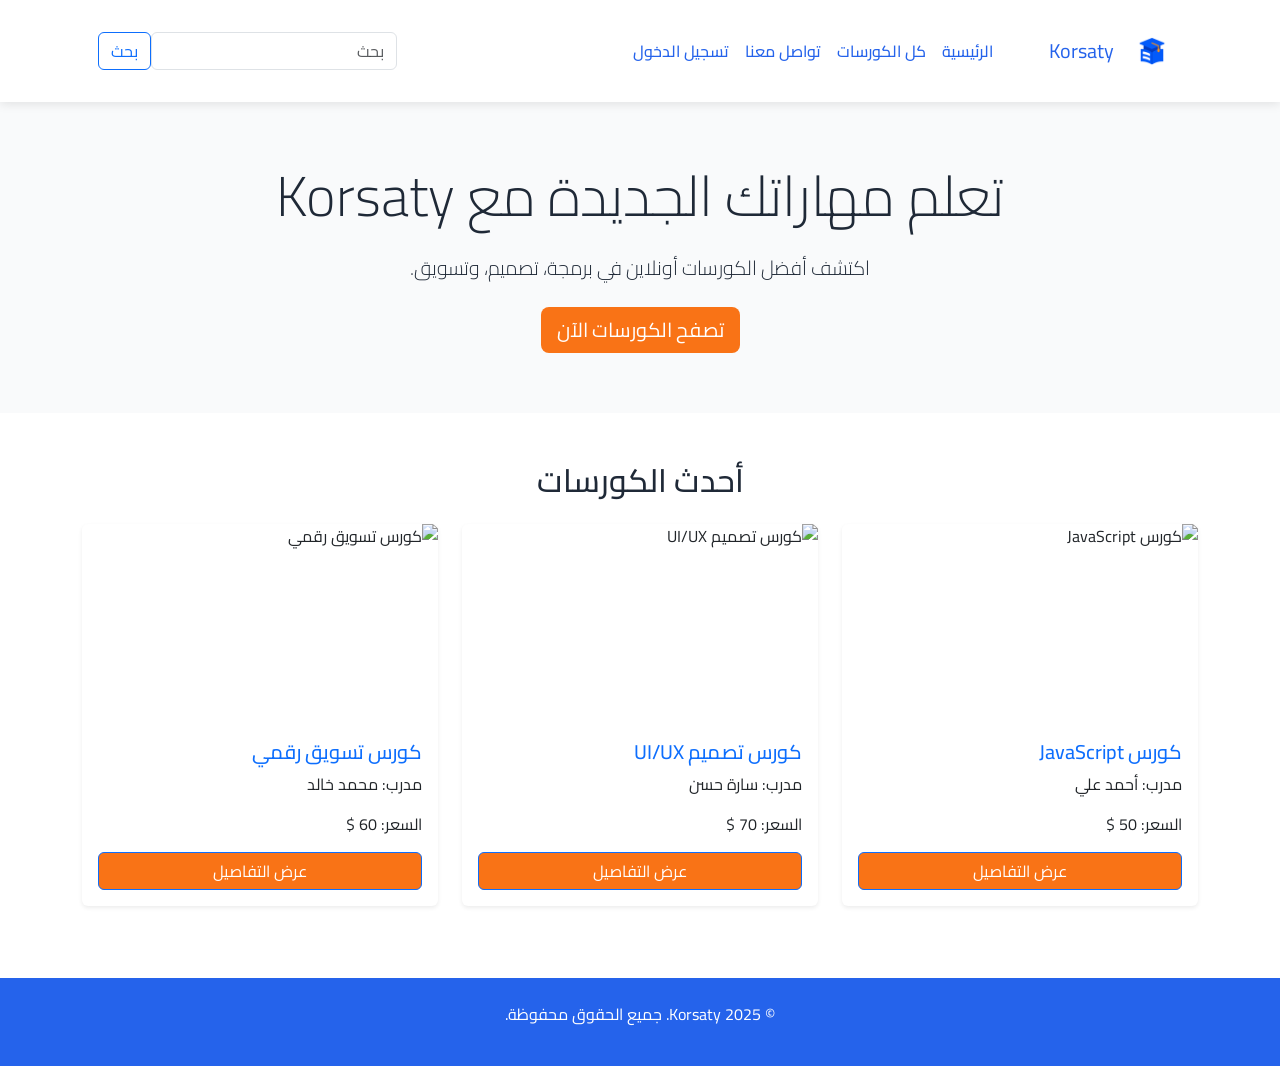
==== index.html @ c71ee263 "Add files via upload" ====
<!DOCTYPE html>
<html lang="ar" dir="rtl">
<head>
    <meta charset="UTF-8">
    <meta name="viewport" content="width=device-width, initial-scale=1.0">
    <title>Korsaty</title>
    <link href="https://cdn.jsdelivr.net/npm/bootstrap@5.3.0/dist/css/bootstrap.min.css" rel="stylesheet">
    <link href="https://fonts.googleapis.com/css2?family=Cairo:wght@400;700&display=swap" rel="stylesheet">
    <link rel="stylesheet" href="/css/style.css">
</head>
<body>
    <!-- شريط التنقل العلوي -->
    <nav class="navbar navbar-expand-lg">
        <div class="container">
            <a class="navbar-brand d-flex align-items-center" href="index.html">
                <img src="/images/logo/logo.png" alt="Logo" width="60" height="60">
                <span class="text-primary ms-2">Korsaty</span>
            </a>
            <button class="navbar-toggler" type="button" data-bs-toggle="collapse" data-bs-target="#navbarNav" aria-controls="navbarNav" aria-expanded="false" aria-label="Toggle navigation">
                <span class="navbar-toggler-icon"></span>
            </button>
            <div class="collapse navbar-collapse" id="navbarNav">
                <ul class="navbar-nav ms-auto">
                    <li class="nav-item"><a class="nav-link active" href="index.html">الرئيسية</a></li>
                    <li class="nav-item"><a class="nav-link" href="all-courses.html">كل الكورسات</a></li>
                    <li class="nav-item"><a class="nav-link" href="contact.html">تواصل معنا</a></li>
                    <!-- زر تسجيل الدخول/الخروج سيتم تحديثه بواسطة JavaScript -->
                    <li class="nav-item" id="authNavItem">
                        <a class="nav-link" href="login.html" id="authLink">تسجيل الدخول</a>
                    </li>
                </ul>
                <form class="d-flex ms-3">
                    <input class="form-control me-2" type="search" placeholder="بحث" aria-label="Search">
                    <button class="btn btn-outline-primary" type="submit">بحث</button>
                </form>
            </div>
        </div>
    </nav>

    <!-- قسم الترحيب الرئيسي -->
    <section class="hero-section text-center">
        <div class="container">
            <div class="alert alert-success text-center" id="welcomeMessage" style="display: none;">
                <!-- سيتم إضافة رسالة الترحيب هنا ديناميكيًا -->
            </div>
            <h1 class="display-4 mb-4">تعلم مهاراتك الجديدة مع Korsaty</h1>
            <p class="lead mb-4">اكتشف أفضل الكورسات أونلاين في برمجة، تصميم، وتسويق.</p>
            <a href="all-courses.html" class="btn btn-primary btn-lg">تصفح الكورسات الآن</a>
        </div>
    </section>

    <!-- قسم أحدث الكورسات -->
    <section class="container my-5">
        <h2 class="text-center mb-4">أحدث الكورسات</h2>
        <div id="courseList" class="row"></div>
    </section>

    <!-- الفوتر -->
    <footer class="text-center py-4">
        <p>© 2025 Korsaty. جميع الحقوق محفوظة.</p>
    </footer>

    <!-- نافذة تسجيل الحساب -->
    <div class="modal fade" id="registerModal" tabindex="-1" aria-labelledby="registerModalLabel" aria-hidden="true">
        <div class="modal-dialog">
            <div class="modal-content">
                <div class="modal-header">
                    <h5 class="modal-title" id="registerModalLabel">تسجيل حساب جديد</h5>
                    <button type="button" class="btn-close" data-bs-dismiss="modal" aria-label="Close"></button>
                </div>
                <div class="modal-body">
                    <form id="registerForm" class="row g-3 needs-validation" novalidate>
                        <div class="col-12">
                            <label for="username" class="form-label">اسم المستخدم:</label>
                            <input type="text" class="form-control" id="username" required placeholder="يرجى إدخال اسم المستخدم بالعربي">
                            <div class="invalid-feedback">يرجى إدخال اسم المستخدم بالعربي.</div>
                        </div>
                        <div class="col-12">
                            <label for="email" class="form-label">البريد الإلكتروني:</label>
                            <input type="email" class="form-control" id="email" required placeholder="يرجى إدخال البريد الإلكتروني">
                            <div class="invalid-feedback">يرجى إدخال بريد إلكتروني صحيح.</div>
                        </div>
                        <div class="col-12">
                            <label for="password" class="form-label">كلمة السر:</label>
                            <input type="password" class="form-control" id="password" required pattern="^\S+$" placeholder="يرجى إدخال كلمة السر بدون فراغات">
                            <div class="invalid-feedback">يرجى إدخال كلمة سر بدون فراغات.</div>
                        </div>
                        <div class="col-12">
                            <label for="phone" class="form-label">رقم التليفون:</label>
                            <input type="tel" class="form-control" id="phone" required pattern="^\+?\d{10,15}$" placeholder="يرجى إدخال رقم التليفون">
                            <div class="invalid-feedback">يرجى إدخال رقم تليفون صحيح (10-15 أرقام).</div>
                        </div>
                        <div class="col-12 text-center">
                        <button type="submit" class="btn btn-primary">تسجيل</button>
                        </div>
                    </form>
                </div>
            </div>
        </div>
    </div>

    <script src="https://cdn.jsdelivr.net/npm/bootstrap@5.3.0/dist/js/bootstrap.bundle.min.js"></script>
    <script src="/js/script.js"></script>
</body>
</html>
---- css/style.css ----
/* تنسيق عام للصفحة */
body {
    background-color: #FFFFFF;
    color: #1F2937;
    font-family: 'Cairo', sans-serif;
    direction: rtl;
}

/* تنسيق شريط التنقل */
.navbar {
    background-color: #FFFFFF;
    box-shadow: 0 2px 10px rgba(0,0,0,0.1);
    padding: 1rem 2rem;
}

.navbar-brand img {
    margin-left: 0.5rem;
}

.navbar-brand .text-primary {
    color: #2563EB !important;
}

.nav-link {
    color: #2563EB !important;
    font-weight: 500;
}

.nav-link:hover {
    color: #F97316 !important;
}

/* تنسيق قسم الترحيب */
.hero-section {
    background-color: #F9FAFB;
    padding: 60px 0;
    margin-bottom: 40px;
}

.hero-section .btn-primary {
    background-color: #F97316;
    border: none;
}

.hero-section .btn-primary:hover {
    background-color: #06B6D4;
}

/* تنسيق الكروت */
.card {
    border: none;
    transition: transform 0.2s;
}

.card:hover {
    transform: translateY(-5px);
    box-shadow: 0 5px 15px rgba(0,0,0,0.1);
}

/* تنسيق الأزرار */
.btn-primary {
    background-color: #F97316;
    color: #FFFFFF;
}

.btn-primary:hover {
    background-color: #06B6D4;
}

/* تنسيق الفوتر */
footer {
    background-color: #2563EB;
    color: #FFFFFF;
}

footer a {
    text-decoration: none;
}

footer a:hover {
    text-decoration: underline;
}

/* تنسيق قائمة المستخدمين */
#userList {
    min-height: 100px;
    max-height: 300px;
    overflow-y: auto;
}

/* تنسيق الجدول */
table {
    width: 100%;
}

/* تنسيقات للشاشات الصغيرة */
@media (max-width: 768px) {
    .hero-section h1 {
        font-size: 2rem;
    }
    .hero-section .btn-lg {
        font-size: 1rem;
        padding: 0.5rem 1rem;
    }
    .navbar-nav {
        margin-top: 1rem;
    }
    .card-img-top {
        height: 150px;
    }
}
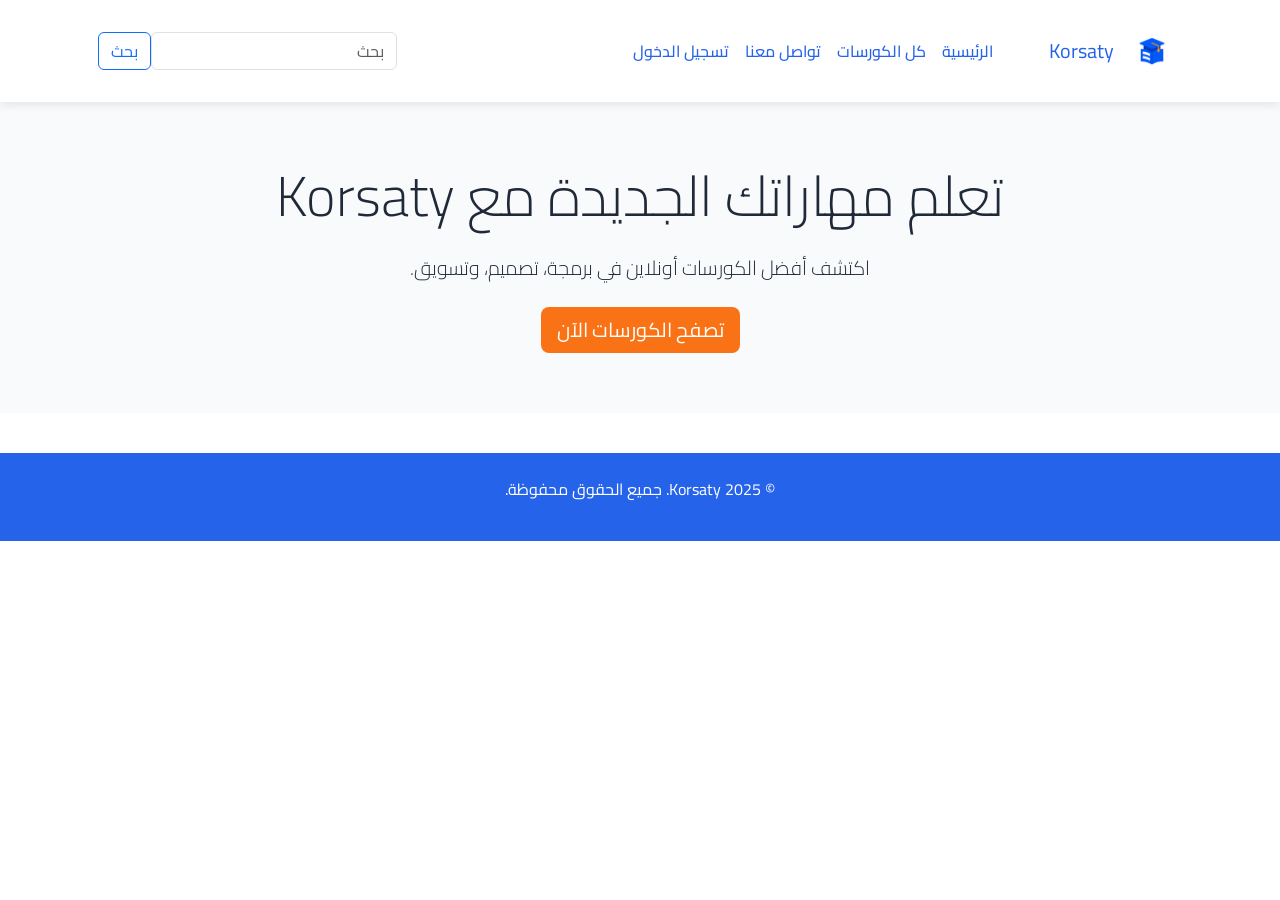
==== commit f4bf9539: "Update index.html" ====
--- a/index.html
+++ b/index.html
@@ -6,14 +6,14 @@
     <title>Korsaty</title>
     <link href="https://cdn.jsdelivr.net/npm/bootstrap@5.3.0/dist/css/bootstrap.min.css" rel="stylesheet">
     <link href="https://fonts.googleapis.com/css2?family=Cairo:wght@400;700&display=swap" rel="stylesheet">
-    <link rel="stylesheet" href="/css/style.css">
+    <link rel="stylesheet" href="css/style.css">
 </head>
 <body>
     <!-- شريط التنقل العلوي -->
     <nav class="navbar navbar-expand-lg">
         <div class="container">
             <a class="navbar-brand d-flex align-items-center" href="index.html">
-                <img src="/images/logo/logo.png" alt="Logo" width="60" height="60">
+                <img src="images/logo/logo.png" alt="Logo" width="60" height="60">
                 <span class="text-primary ms-2">Korsaty</span>
             </a>
             <button class="navbar-toggler" type="button" data-bs-toggle="collapse" data-bs-target="#navbarNav" aria-controls="navbarNav" aria-expanded="false" aria-label="Toggle navigation">
@@ -50,10 +50,10 @@
     </section>
 
     <!-- قسم أحدث الكورسات -->
-    <section class="container my-5">
+<!--     <section class="container my-5">
         <h2 class="text-center mb-4">أحدث الكورسات</h2>
         <div id="courseList" class="row"></div>
-    </section>
+    </section> -->
 
     <!-- الفوتر -->
     <footer class="text-center py-4">
